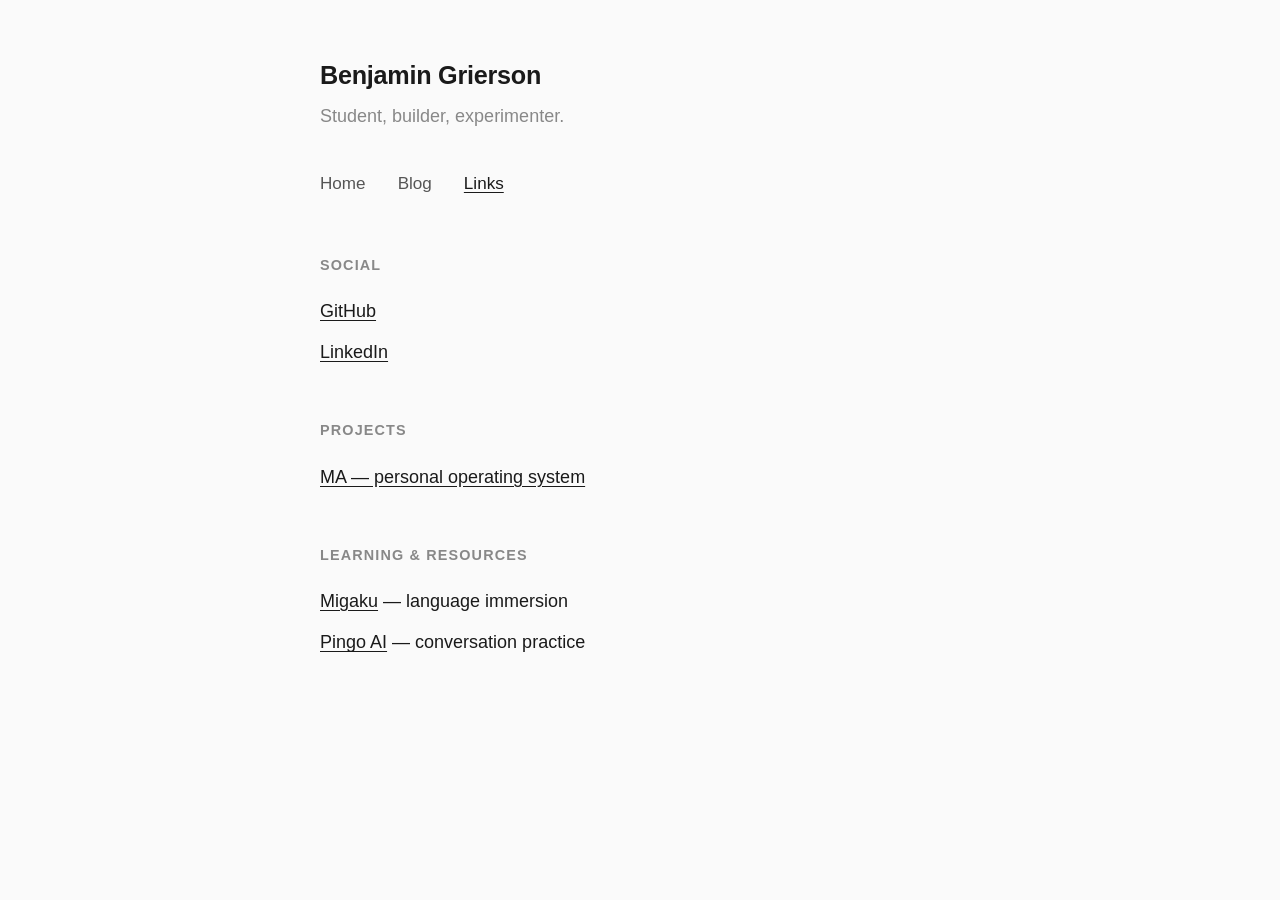
==== links.html @ 5a0f497b "Initial site" ====
<!DOCTYPE html>
<html lang="en">
<head>
  <meta charset="UTF-8">
  <meta name="viewport" content="width=device-width, initial-scale=1.0">
  <title>Links — Benjamin Grierson</title>
  <link rel="stylesheet" href="style.css">
</head>
<body>
  <div class="container">
    <h1>Benjamin Grierson</h1>
    <p style="color: #888; margin-bottom: 0;">Student, builder, experimenter.</p>

    <nav>
      <a href="index.html">Home</a>
      <a href="blog/index.html">Blog</a>
      <a href="links.html" class="active">Links</a>
    </nav>

    <h2>Social</h2>
    <ul class="link-list">
      <li><a href="https://github.com/B3NGU1" target="_blank" rel="noopener">GitHub</a></li>
      <li><a href="https://www.linkedin.com/in/benjamingrierson" target="_blank" rel="noopener">LinkedIn</a></li>
    </ul>

    <h2>Projects</h2>
    <ul class="link-list">
      <li><a href="https://github.com/B3NGU1/MA" target="_blank" rel="noopener">MA — personal operating system</a></li>
    </ul>

    <h2>Learning &amp; Resources</h2>
    <ul class="link-list">
      <li><a href="https://www.migaku.com" target="_blank" rel="noopener">Migaku</a> — language immersion</li>
      <li><a href="https://www.pingo.ai" target="_blank" rel="noopener">Pingo AI</a> — conversation practice</li>
    </ul>
  </div>
</body>
</html>
---- style.css ----
/* ============================================================
   Base
   ============================================================ */

*, *::before, *::after {
  box-sizing: border-box;
  margin: 0;
  padding: 0;
}

html {
  font-size: 18px;
}

body {
  background-color: #fafafa;
  color: #1a1a1a;
  font-family: -apple-system, BlinkMacSystemFont, "Segoe UI", Roboto, Helvetica, Arial, sans-serif;
  line-height: 1.7;
  padding: 3rem 1.5rem 6rem;
}

/* ============================================================
   Layout
   ============================================================ */

.container {
  max-width: 640px;
  margin: 0 auto;
}

/* ============================================================
   Typography
   ============================================================ */

h1 {
  font-size: 1.4rem;
  font-weight: 600;
  letter-spacing: -0.01em;
  margin-bottom: 0.25rem;
}

h2 {
  font-size: 0.8rem;
  font-weight: 600;
  text-transform: uppercase;
  letter-spacing: 0.08em;
  color: #888;
  margin: 2.5rem 0 0.75rem;
}

p {
  margin-bottom: 1rem;
}

/* ============================================================
   Links
   ============================================================ */

a {
  color: #1a1a1a;
  text-decoration: underline;
  text-underline-offset: 3px;
}

a:hover {
  color: #555;
}

/* ============================================================
   Navigation
   ============================================================ */

nav {
  margin: 2rem 0 3rem;
}

nav a {
  margin-right: 1.5rem;
  text-decoration: none;
  font-size: 0.95rem;
  color: #555;
}

nav a:hover {
  color: #1a1a1a;
}

nav a.active {
  color: #1a1a1a;
  text-decoration: underline;
  text-underline-offset: 3px;
}

/* ============================================================
   Back link
   ============================================================ */

.back {
  display: inline-block;
  font-size: 0.85rem;
  color: #888;
  text-decoration: none;
  margin-bottom: 2.5rem;
}

.back:hover {
  color: #1a1a1a;
}

/* ============================================================
   Links page
   ============================================================ */

.link-list {
  list-style: none;
  margin-bottom: 1rem;
}

.link-list li {
  padding: 0.3rem 0;
}

/* ============================================================
   Blog listing
   ============================================================ */

.post-list {
  list-style: none;
}

.post-list li {
  padding: 0.4rem 0;
  display: flex;
  gap: 1rem;
  align-items: baseline;
}

.post-list .date {
  font-size: 0.82rem;
  color: #aaa;
  white-space: nowrap;
  flex-shrink: 0;
}

/* ============================================================
   Blog post
   ============================================================ */

.post-header {
  margin-bottom: 2.5rem;
}

.post-header h1 {
  font-size: 1.6rem;
  margin-bottom: 0.4rem;
}

.post-meta {
  font-size: 0.82rem;
  color: #aaa;
}

.post-body p {
  margin-bottom: 1.2rem;
}

.post-footer {
  margin-top: 3rem;
  padding-top: 1.5rem;
  border-top: 1px solid #e8e8e8;
}
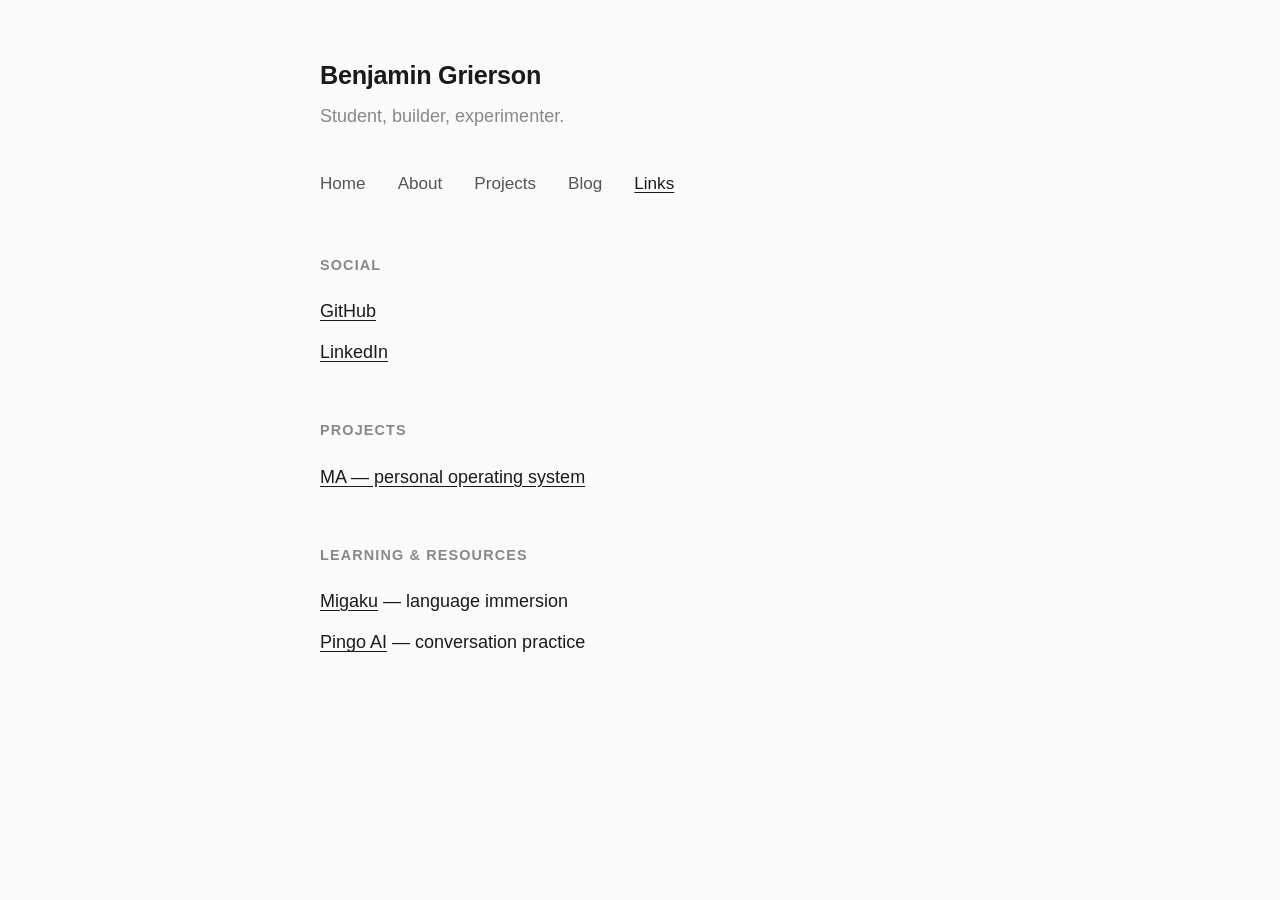
==== commit da2a42dc: "Add About and Projects pages, update nav across all pages" ====
--- a/links.html
+++ b/links.html
@@ -13,7 +13,9 @@
 
     <nav>
       <a href="index.html">Home</a>
-      <a href="blog/index.html">Blog</a>
+      <a href="about.html">About</a>
+      <a href="projects.html">Projects</a>
+      <a href="https://blog.grierson.io">Blog</a>
       <a href="links.html" class="active">Links</a>
     </nav>
 
--- a/style.css
+++ b/style.css
@@ -170,3 +170,51 @@
   padding-top: 1.5rem;
   border-top: 1px solid #e8e8e8;
 }
+
+/* ============================================================
+   About — Now list
+   ============================================================ */
+
+.now-list {
+  list-style: none;
+  margin-bottom: 1rem;
+}
+
+.now-list li {
+  padding: 0.3rem 0;
+  padding-left: 1.2rem;
+  position: relative;
+}
+
+.now-list li::before {
+  content: "—";
+  position: absolute;
+  left: 0;
+  color: #aaa;
+}
+
+/* ============================================================
+   Projects
+   ============================================================ */
+
+.project {
+  margin-bottom: 2rem;
+}
+
+.project h3 {
+  font-size: 1rem;
+  font-weight: 600;
+  margin-bottom: 0.15rem;
+}
+
+.project-meta {
+  font-size: 0.82rem;
+  color: #aaa;
+  margin-bottom: 0.5rem;
+}
+
+.project-note {
+  font-size: 0.9rem;
+  color: #888;
+  margin-bottom: 1.5rem;
+}
